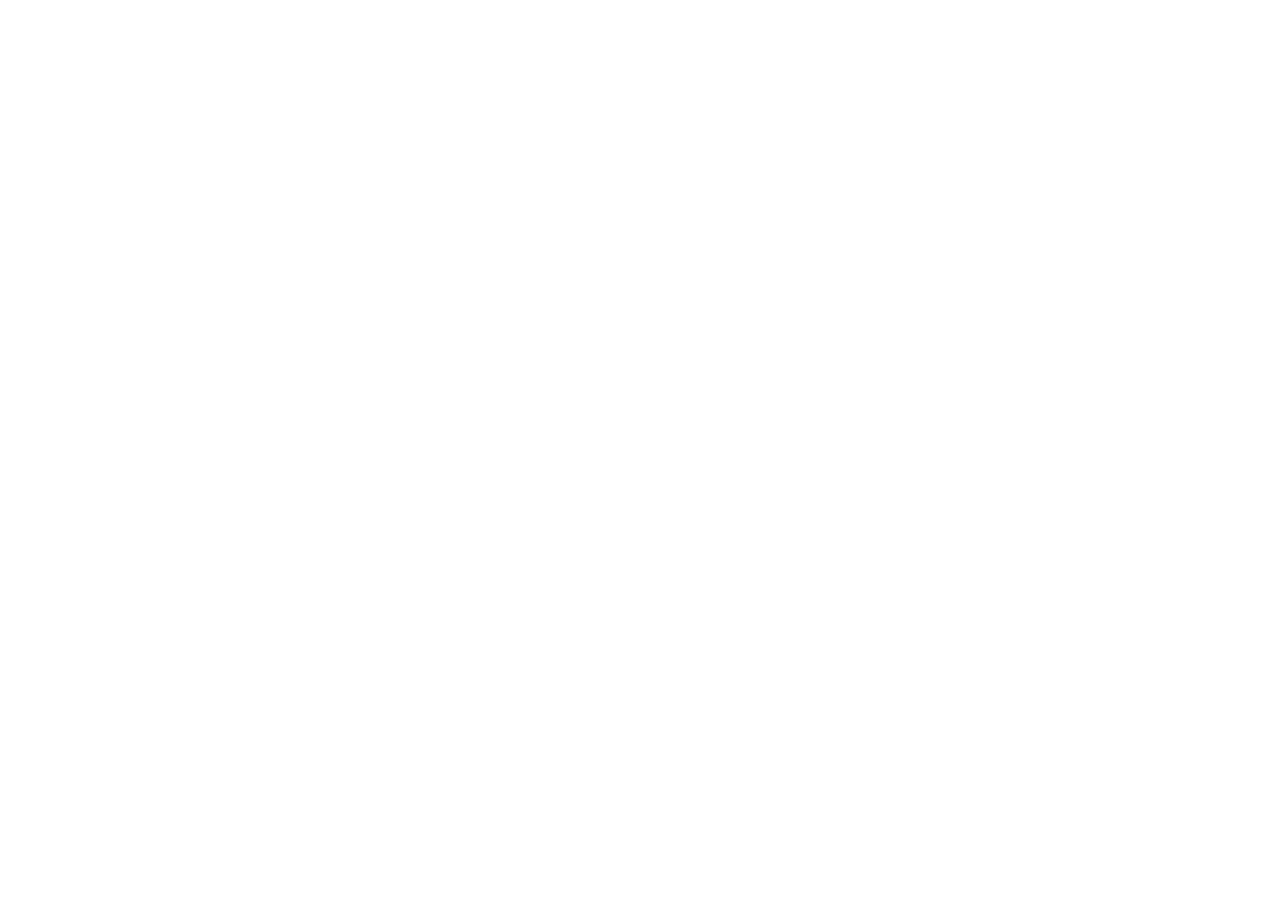
==== public/index.html @ 731d629d "Init project" ====
<!DOCTYPE html>
<html lang="en">

<head>
  <meta charset="UTF-8">
  <meta http-equiv="X-UA-Compatible" content="IE=edge">
  <meta name="viewport" content="width=device-width, initial-scale=1.0">
  <title>Recipe website</title>
</head>

<body>
  
</body>

</html>
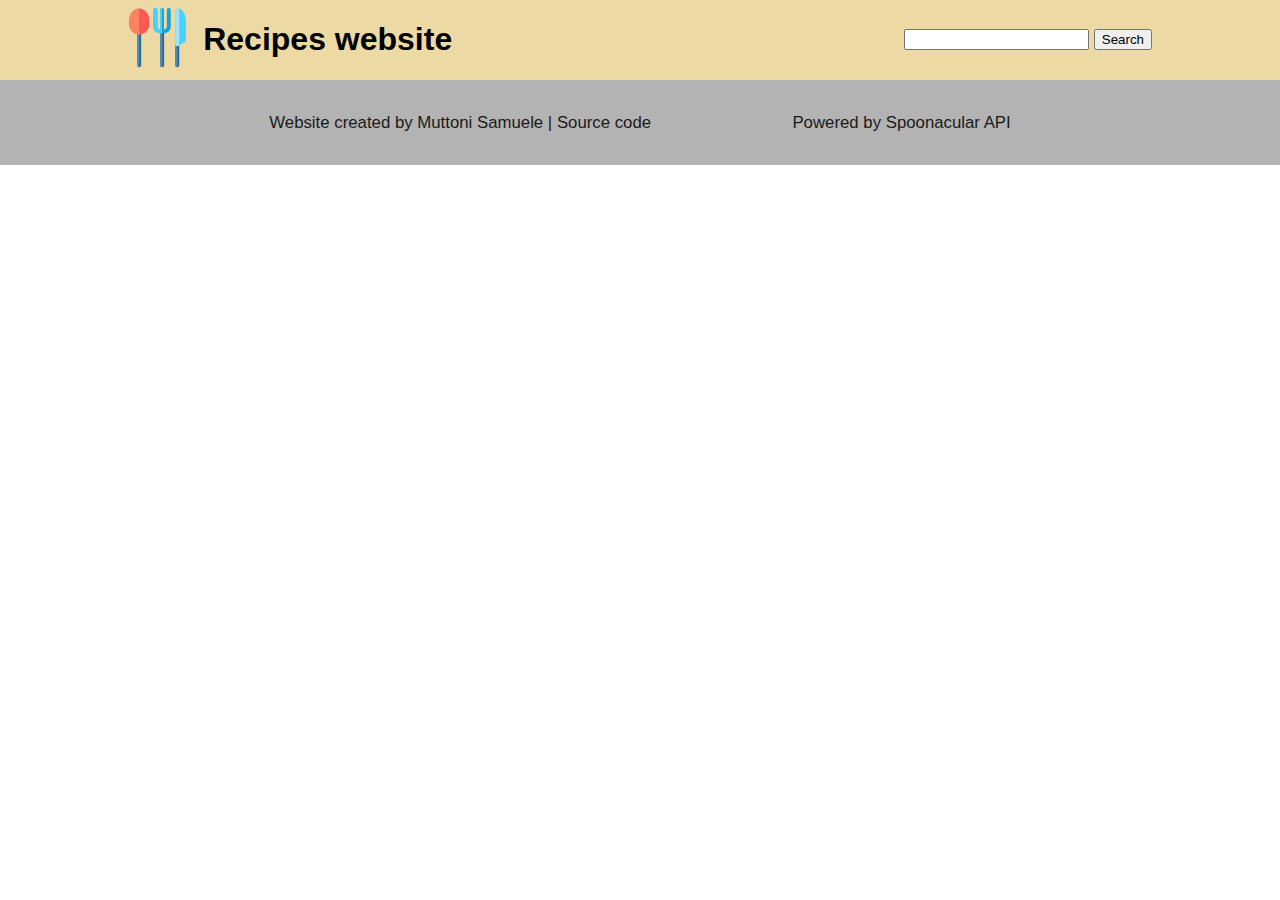
==== commit 93468e60: "Add header, footer, htmlLoader" ====
--- a/public/index.html
+++ b/public/index.html
@@ -5,11 +5,17 @@
   <meta charset="UTF-8">
   <meta http-equiv="X-UA-Compatible" content="IE=edge">
   <meta name="viewport" content="width=device-width, initial-scale=1.0">
-  <title>Recipe website</title>
+  <title>Recipes website</title>
+  <link rel="stylesheet" href="./css/style.css">
+  <script src="./js/main.js" type="module"></script>
 </head>
 
 <body>
-  
+  <div id="header-placeholder"></div>
+  <main>
+    
+  </main>
+  <div id="footer-placeholder"></div>
 </body>
 
 </html>--- a/public/css/style.css
+++ b/public/css/style.css
@@ -0,0 +1,71 @@
+:root {
+  --bg-header: #edd9a3;
+  --bg-footer: #b3b3b3;
+  --fg-footer: #1a1a1a;
+}
+
+*, *::before, *::after {
+  box-sizing: border-box;
+}
+
+body {
+  margin: 0;
+  font-family: Segoe UI,Arial,sans-serif;
+}
+
+.hidden {
+  display: none !important;
+}
+
+
+main, header, footer {
+  width: 80%;
+  margin: 0 auto;
+}
+
+
+#header-placeholder {
+  background-color: var(--bg-header);
+}
+
+header {
+  display: flex;
+  align-items: center;
+}
+
+header hgroup {
+  display: flex;
+  align-items: center;
+}
+
+header h1 {
+  margin-left: 1rem;
+}
+
+header form {
+  margin-left: auto;
+}
+
+
+#footer-placeholder {
+  background-color: var(--bg-footer);
+}
+
+footer {
+  margin-top: auto;
+  background-color: var(--bg-footer);
+  color: var(--fg-footer);
+  font-size: 1.05rem;
+  padding: 1rem 0;
+  display: flex;
+  justify-content: space-evenly;
+}
+
+footer a, footer a:hover, footer a:visited {
+  text-decoration: none;
+  color: var(--fg-footer);
+}
+
+footer a:hover {
+  text-decoration: underline;
+}
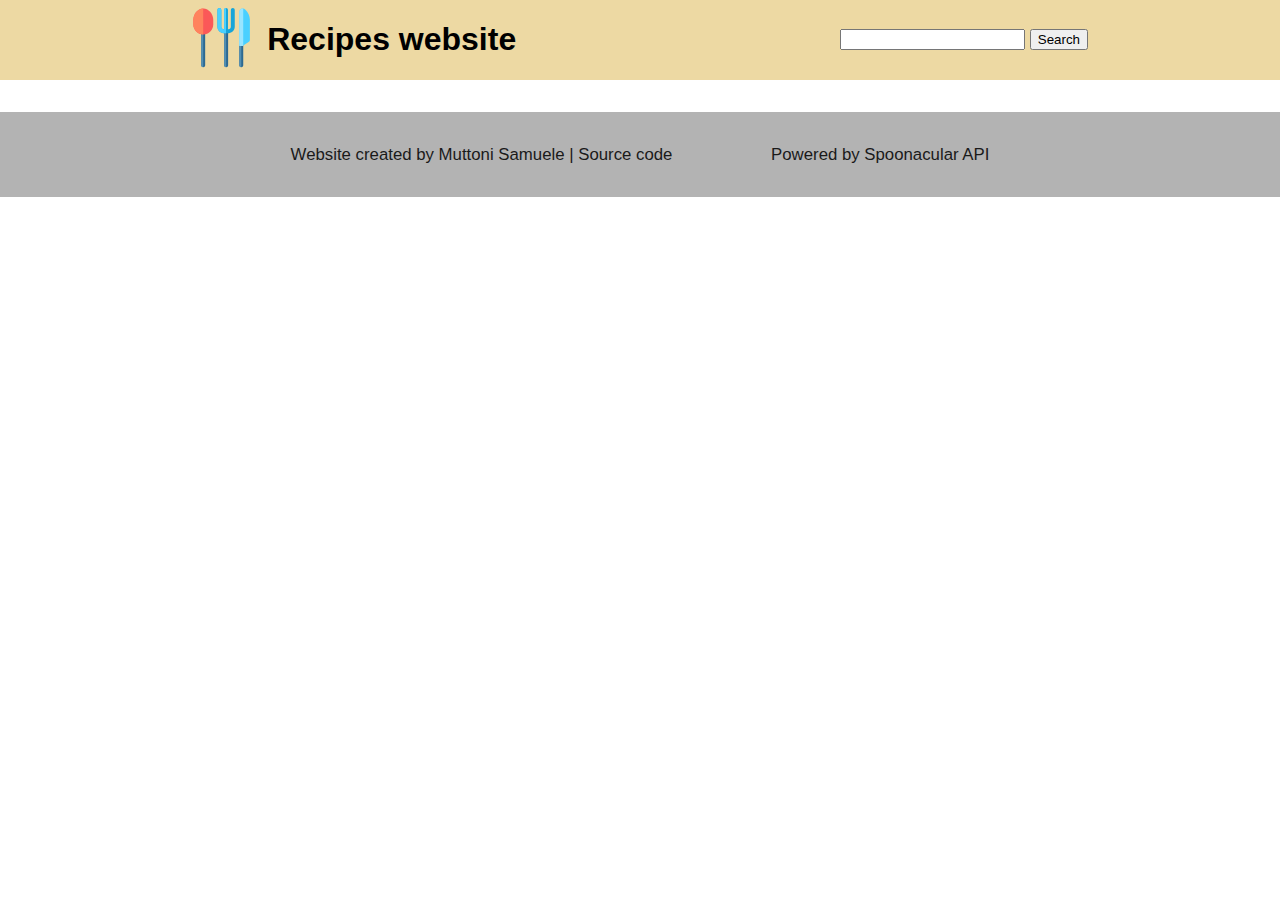
==== commit 81e9e938: "Add recipe page" ====
--- a/public/index.html
+++ b/public/index.html
@@ -5,7 +5,7 @@
   <meta charset="UTF-8">
   <meta http-equiv="X-UA-Compatible" content="IE=edge">
   <meta name="viewport" content="width=device-width, initial-scale=1.0">
-  <title>Recipes website</title>
+  <title>Recipes website - Home</title>
   <link rel="stylesheet" href="./css/style.css">
   <script src="./js/main.js" type="module"></script>
 </head>
--- a/public/css/style.css
+++ b/public/css/style.css
@@ -19,8 +19,12 @@
 
 
 main, header, footer {
-  width: 80%;
+  width: 70%;
   margin: 0 auto;
+}
+
+main {
+  padding: 1rem 2rem;
 }
 
 
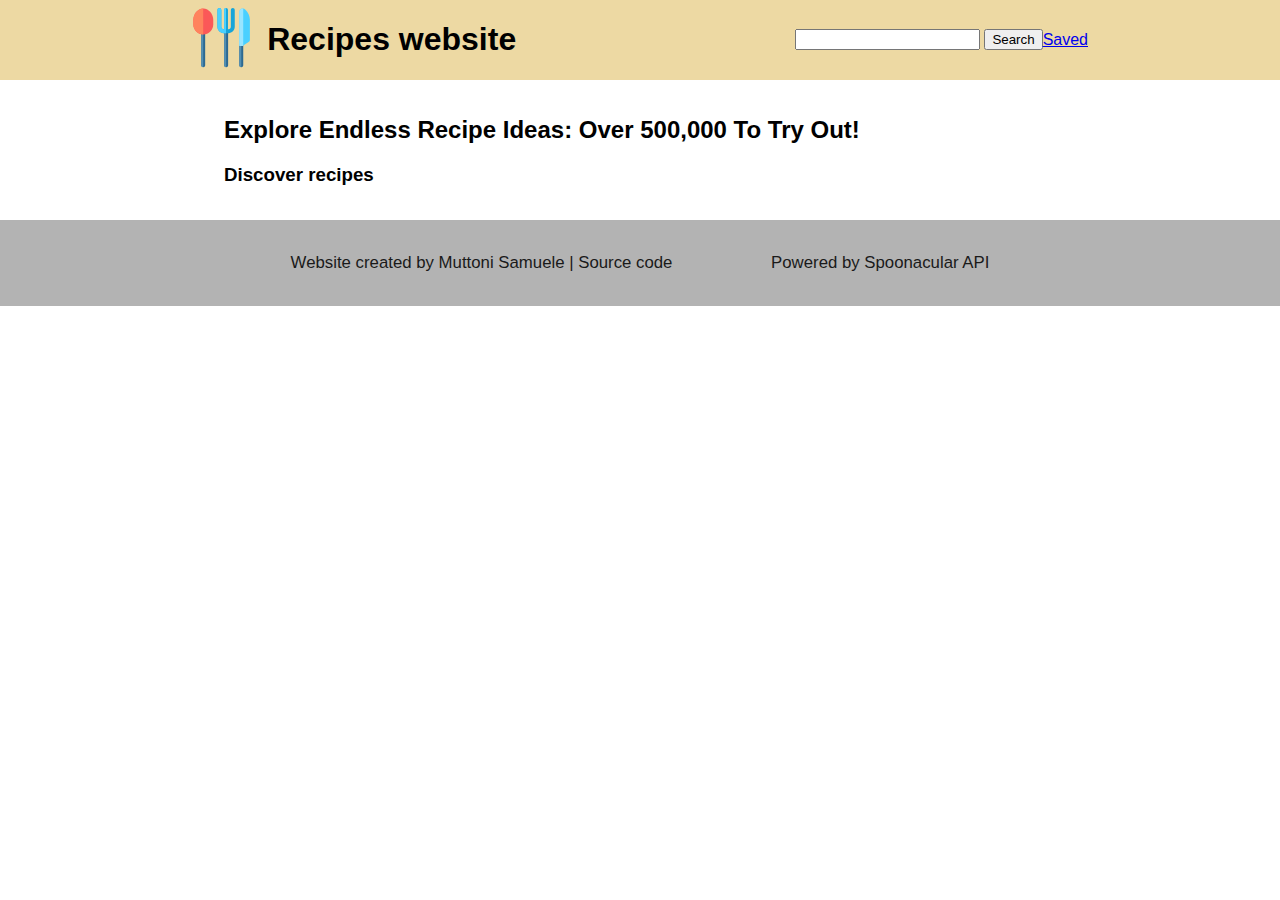
==== commit 91e8a183: "Add home page" ====
--- a/public/index.html
+++ b/public/index.html
@@ -8,13 +8,23 @@
   <title>Recipes website - Home</title>
   <link rel="stylesheet" href="./css/style.css">
   <script src="./js/main.js" type="module"></script>
+  <script src="./js/home.js" type="module"></script>
 </head>
 
 <body>
   <div id="header-placeholder"></div>
+
   <main>
-    
+    <section>
+      <h2>Explore Endless Recipe Ideas: Over 500,000 To Try Out!</h2>
+    </section>
+
+    <section>
+      <h3>Discover recipes</h3>
+      <div id="discover-recipes"></div>
+    </section>
   </main>
+
   <div id="footer-placeholder"></div>
 </body>
 
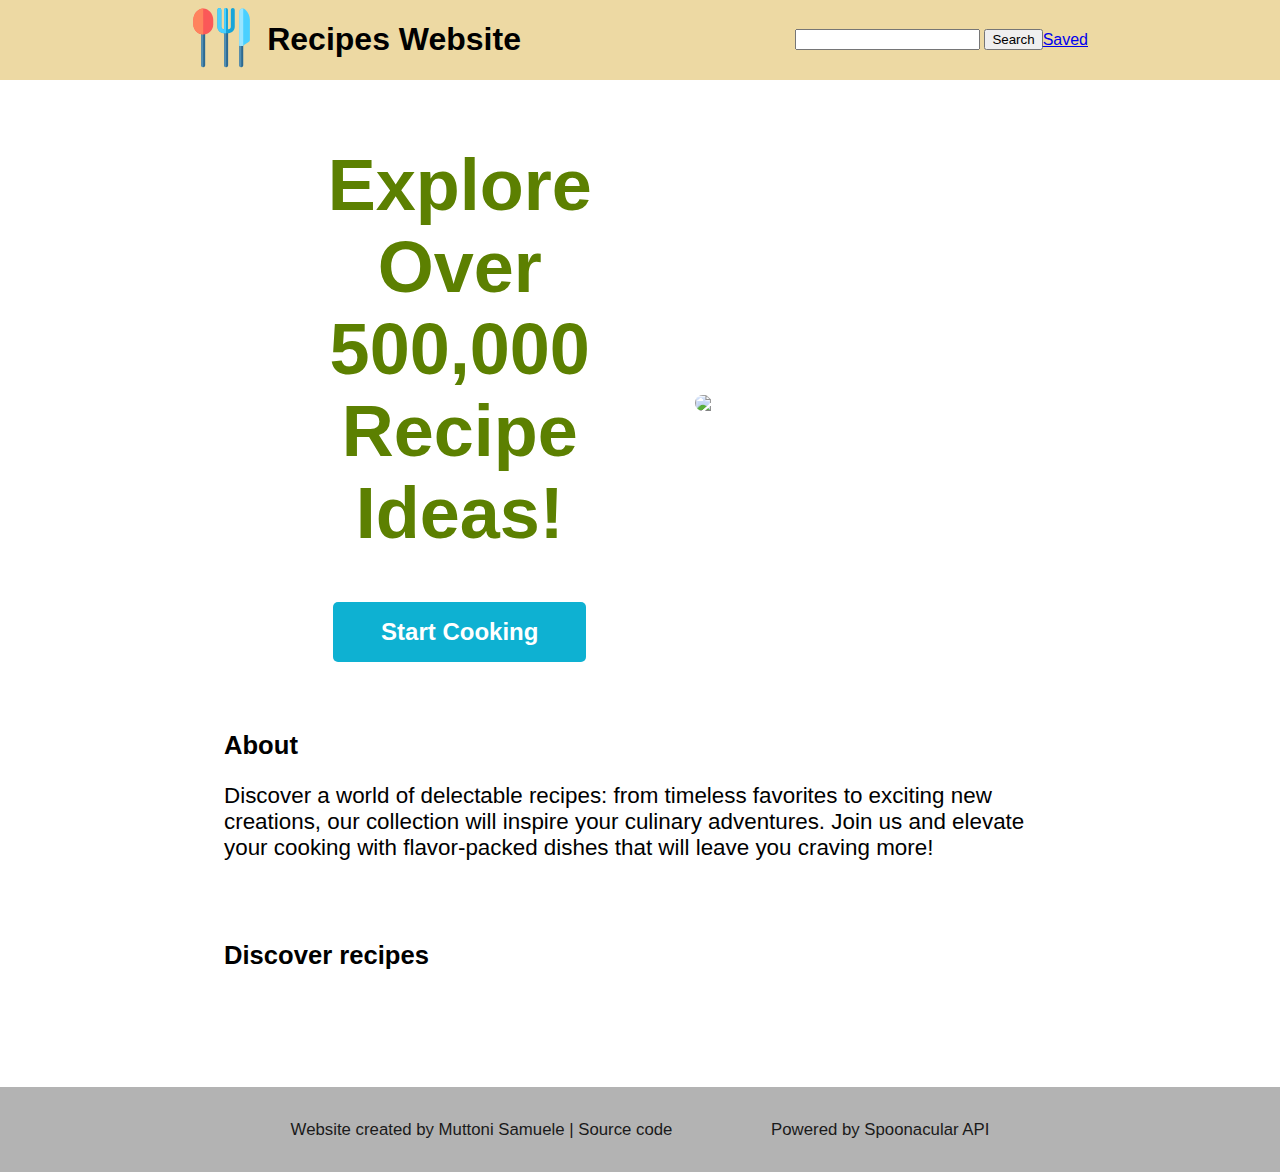
==== commit 6aa360f8: "Add home page styles" ====
--- a/public/index.html
+++ b/public/index.html
@@ -15,13 +15,22 @@
   <div id="header-placeholder"></div>
 
   <main>
-    <section>
-      <h2>Explore Endless Recipe Ideas: Over 500,000 To Try Out!</h2>
+    <section class="home">
+      <div class="home-phrase">
+        <h1>Explore Over 500,000 Recipe Ideas!</h1>
+        <a href="/recipes.html">Start Cooking</a>  
+      </div>
+      <img src="/imgs/food.jpg">
     </section>
 
-    <section>
-      <h3>Discover recipes</h3>
-      <div id="discover-recipes"></div>
+    <section class="about">
+      <h2>About</h2>
+      <p>Discover a world of delectable recipes: from timeless favorites to exciting new creations, our collection will inspire your culinary adventures. Join us and elevate your cooking with flavor-packed dishes that will leave you craving more!</p>
+    </section>
+
+    <section class="discover">
+      <h2>Discover recipes</h2>
+      <div id="discover-recipes" class="recipes-line"></div>
     </section>
   </main>
 
--- a/public/css/style.css
+++ b/public/css/style.css
@@ -2,6 +2,8 @@
   --bg-header: #edd9a3;
   --bg-footer: #b3b3b3;
   --fg-footer: #1a1a1a;
+  --card: #f5f5f5;
+  --header-height: 5rem;
 }
 
 *, *::before, *::after {
@@ -10,7 +12,10 @@
 
 body {
   margin: 0;
-  font-family: Segoe UI,Arial,sans-serif;
+  font-family: "Segoe UI", Arial, sans-serif;
+  min-height: 100vh;
+  display: flex;
+  flex-direction: column;
 }
 
 .hidden {
@@ -24,11 +29,18 @@
 }
 
 main {
+  flex: 1;
+  margin-top: var(--header-height);
   padding: 1rem 2rem;
 }
 
 
 #header-placeholder {
+  position: fixed;
+  z-index: 10;
+  top: 0;
+  width: 100%;
+  height: var(--header-height);
   background-color: var(--bg-header);
 }
 
@@ -73,3 +85,120 @@
 footer a:hover {
   text-decoration: underline;
 }
+
+
+.home {
+  display: flex;
+  justify-content: space-evenly;
+  align-items: center;
+  width: 100%;
+  padding: 3rem 0;
+}
+
+.home img {
+  width: 40%;
+  height: auto;
+  border-radius: 10rem;
+}
+
+.home-phrase {
+  width: 50%;
+  display: flex;
+  flex-direction: column;
+  justify-content: center;
+  align-items: center;
+}
+
+.home-phrase h1 {
+  display: block;
+  text-align: center;
+  font-size: 4.5rem;
+  color: #5C8001;
+  margin: 0 auto;
+}
+
+.home-phrase a {
+  margin-top: 3rem;
+  font-size: 1.5rem;
+  font-weight: 600;
+  padding: 1rem 3rem;
+  background-color: #0EB1D2;
+  color: white;
+  border: none;
+  border-radius: 5px;
+  text-decoration: none;
+}
+
+.home-phrase a:hover {
+  opacity: 0.7;
+  cursor: pointer;
+}
+
+
+.about h2, .discover h2 {
+  font-size: 1.6rem;
+}
+
+.about p {
+  font-size: 1.4rem;
+}
+
+.about, .discover {
+  margin-bottom: 5rem;
+}
+
+
+.recipes-wrapper {
+  display: flex;
+  justify-content: center;
+}
+
+.recipes-grid {
+  display: flex;
+  flex-wrap: wrap;
+}
+
+.recipes-line {
+  display: flex;
+  flex-wrap: nowrap;
+  overflow-x: auto;
+}
+
+.recipe-preview {
+  width: 15vw;
+  margin: 0.6rem;
+  border: 1px solid var(--card);
+  border-radius: 4px;
+}
+
+.recipe-preview a {
+  display: flex;
+  flex-direction: column;
+  height: 100%;
+  color: black;
+  text-decoration: none;
+}
+
+.recipe-preview a:hover {
+  color: #FF835D;
+}
+
+.recipe-preview .img-wrapper {
+  position: relative;
+  width: 100%;
+  height: 0;
+  padding-bottom: calc(370 / 556 * 100%);
+}
+
+.recipe-preview img {
+  position: absolute;
+  width: 100%;
+  height: 100%;
+  object-fit: cover;
+}
+
+.recipe-preview .text-wrapper {
+  flex: 1;
+  padding: 0.8rem 0.5rem;
+  font-weight: 600;
+}
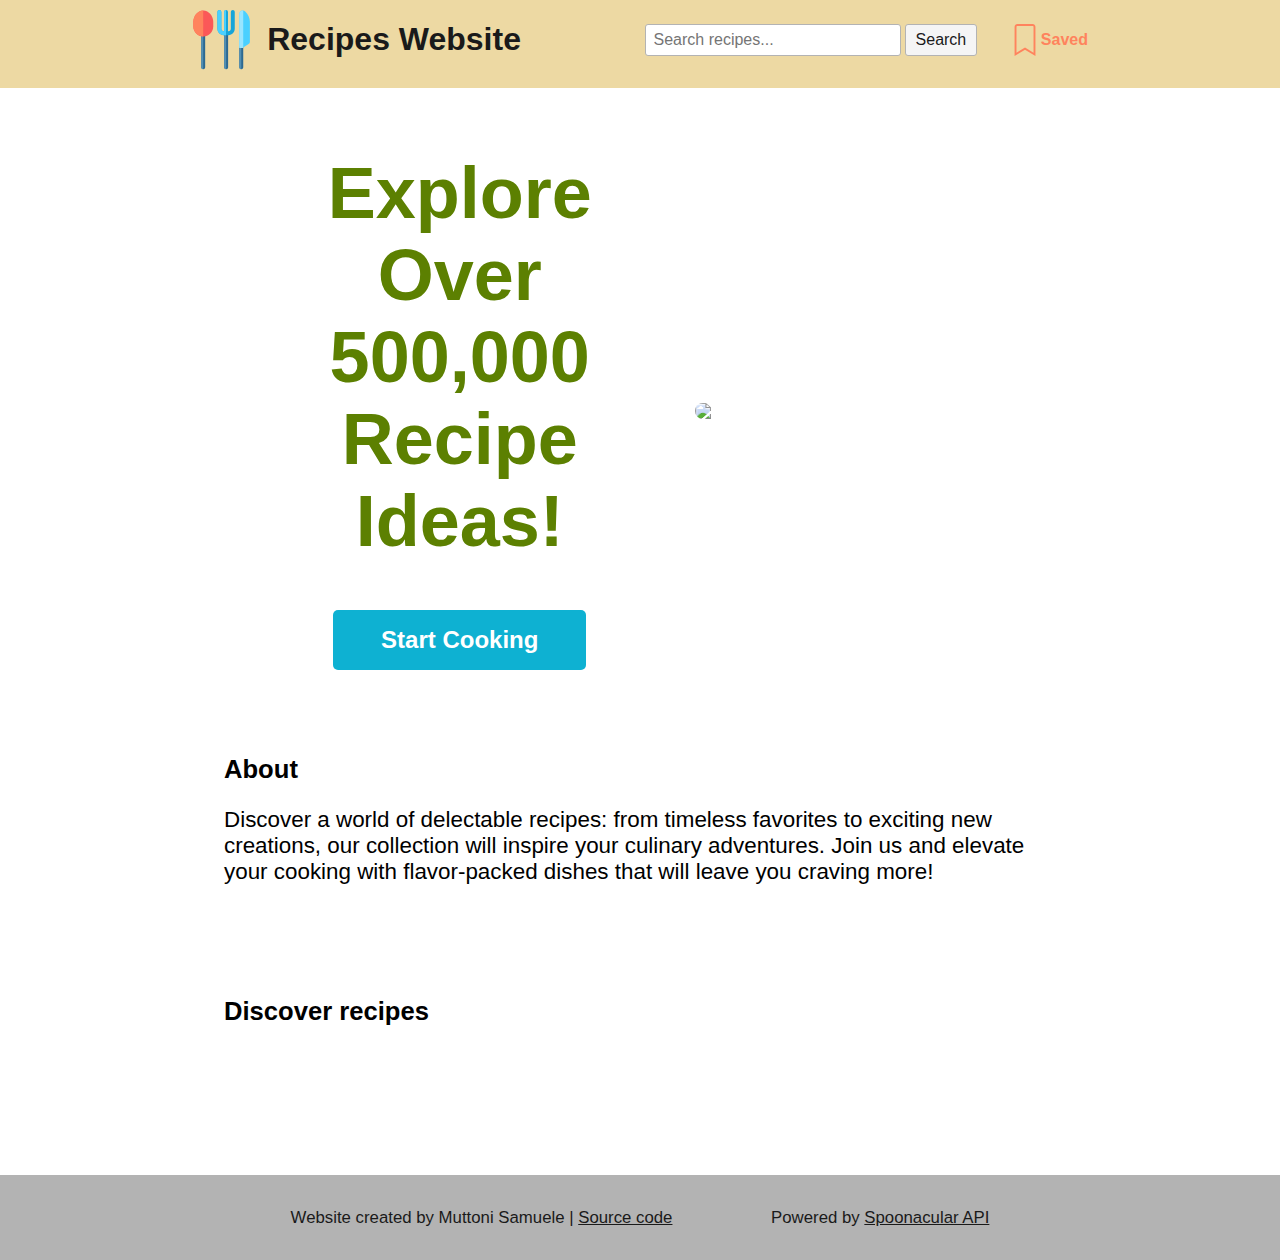
==== commit e84aa9c8: "Make search bar show current search" ====
--- a/public/index.html
+++ b/public/index.html
@@ -7,7 +7,6 @@
   <meta name="viewport" content="width=device-width, initial-scale=1.0">
   <title>Recipes website - Home</title>
   <link rel="stylesheet" href="./css/style.css">
-  <script src="./js/main.js" type="module"></script>
   <script src="./js/home.js" type="module"></script>
 </head>
 
--- a/public/css/style.css
+++ b/public/css/style.css
@@ -1,9 +1,10 @@
 :root {
   --bg-header: #edd9a3;
   --bg-footer: #b3b3b3;
-  --fg-footer: #1a1a1a;
-  --card: #f5f5f5;
-  --header-height: 5rem;
+  --cool-black: #1a1a1a;
+  --very-light-grey: #f5f5f5;
+  --orange: #FF835D;
+  --header-height: 5.5rem;
 }
 
 *, *::before, *::after {
@@ -13,6 +14,7 @@
 body {
   margin: 0;
   font-family: "Segoe UI", Arial, sans-serif;
+  font-size: 1rem;
   min-height: 100vh;
   display: flex;
   flex-direction: column;
@@ -49,17 +51,63 @@
   align-items: center;
 }
 
-header hgroup {
-  display: flex;
-  align-items: center;
+header a {
+  color: var(--cool-black);
+  text-decoration: none;
+}
+
+header .brand-logo {
+  display: flex;
+  align-items: center;
+  color: var(--cool-black);
+  text-decoration: none;
 }
 
 header h1 {
   margin-left: 1rem;
 }
 
+
 header form {
   margin-left: auto;
+}
+
+header form input {
+  width: 20vw;
+  font-size: 1rem;
+  padding: 0.4rem 0.5rem;
+  border: 1px solid var(--bg-footer);
+  border-radius: 3px;
+  color: var(--cool-black);
+}
+
+header form input:focus {
+  outline: 1px solid var(--orange);
+  border-color: var(--orange);
+}
+
+header form button {
+  font-size: 1rem;
+  padding: 0.4rem 0.6rem;
+  background-color: var(--very-light-grey);
+  border: 1px solid var(--bg-footer);
+  border-radius: 3px;
+  color: var(--cool-black);
+}
+
+header form button:hover {
+  filter: brightness(0.93);
+  cursor: pointer;
+}
+
+
+header .saved-btn {
+  display: flex;
+  align-items: center;
+  margin-left: 2rem;
+  color: var(--orange);
+  font-size: 1rem;
+  font-weight: 600;
 }
 
 
@@ -70,7 +118,7 @@
 footer {
   margin-top: auto;
   background-color: var(--bg-footer);
-  color: var(--fg-footer);
+  color: var(--cool-black);
   font-size: 1.05rem;
   padding: 1rem 0;
   display: flex;
@@ -78,12 +126,12 @@
 }
 
 footer a, footer a:hover, footer a:visited {
-  text-decoration: none;
-  color: var(--fg-footer);
+  text-decoration: underline;
+  color: var(--cool-black);
 }
 
 footer a:hover {
-  text-decoration: underline;
+  text-decoration: none;
 }
 
 
@@ -92,7 +140,7 @@
   justify-content: space-evenly;
   align-items: center;
   width: 100%;
-  padding: 3rem 0;
+  padding: 3rem 0 4rem 0;
 }
 
 .home img {
@@ -144,7 +192,18 @@
 }
 
 .about, .discover {
-  margin-bottom: 5rem;
+  margin-bottom: 7rem;
+}
+
+
+#back-btn {
+  color: #565959;
+  text-decoration: none;
+}
+
+#back-btn:hover {
+  text-decoration: underline;
+  cursor: pointer;
 }
 
 
@@ -167,7 +226,7 @@
 .recipe-preview {
   width: 15vw;
   margin: 0.6rem;
-  border: 1px solid var(--card);
+  border: 1px solid var(--very-light-grey);
   border-radius: 4px;
 }
 
@@ -180,7 +239,7 @@
 }
 
 .recipe-preview a:hover {
-  color: #FF835D;
+  color: var(--orange);
 }
 
 .recipe-preview .img-wrapper {
@@ -202,3 +261,65 @@
   padding: 0.8rem 0.5rem;
   font-weight: 600;
 }
+
+
+hr {
+  background-color: transparent;
+  border-bottom-width: 0;
+  border-left-width: 0;
+  border-right-width: 0;
+  border-top: 1px solid #BBBFBF;
+  display: block;
+  height: 1px;
+  line-height: 19px;
+  margin-bottom: 14px;
+  margin-top: 0;
+}
+
+#recipe-div section {
+  margin: 1rem 0 2rem 0;
+  padding: 0 0.5rem;
+  font-size: 1.1rem;
+}
+
+#recipe-div section h3 {
+  font-size: 1.3rem;
+}
+
+.recipe-general {
+  display: flex;
+  flex-wrap: nowrap;
+}
+
+.recipe-general img {
+  object-fit: cover;
+}
+
+.recipe-general hgroup {
+  display: flex;
+  flex-wrap: nowrap;
+  padding: 0.5rem 0;
+}
+
+#save-btn {
+  background-color: transparent;
+  border: none;
+  padding: 0;
+  margin: 0 0.3rem 0 auto;
+  outline: none;
+  align-self: end;
+}
+
+#save-btn:hover {
+  cursor: pointer;
+}
+
+.recipe-general h2 {
+  font-size: 1.6rem;
+  margin: 0;
+}
+
+.recipe-general .general {
+  flex: 1;
+  margin-left: 2rem;
+}
